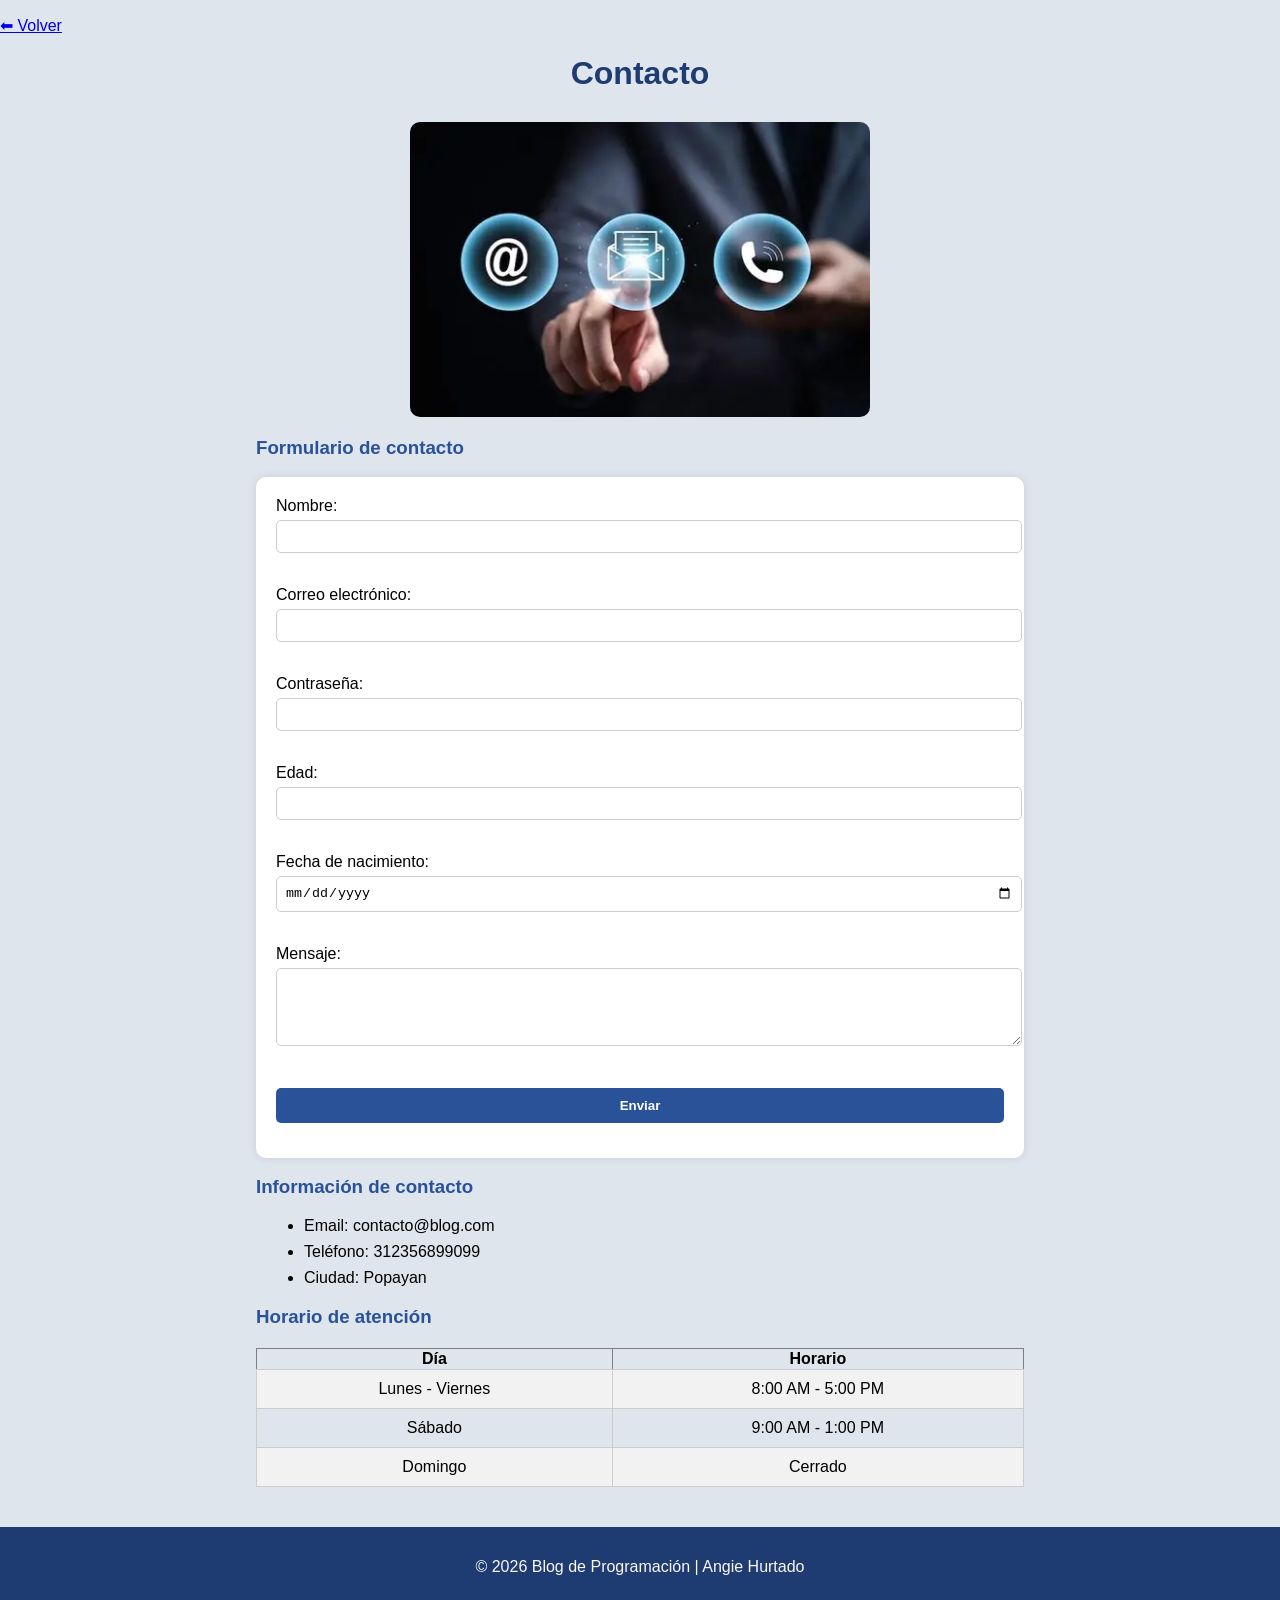
==== BLOG_PROGRAMACION--main/Contacto.html @ 25b20465 "agregue tabla de funciones a la pagina java script" ====
<!DOCTYPE html>
<html lang="es">

<head>
    <meta charset="UTF-8">
    <title>Contacto</title>
    <link rel="stylesheet" href="estilos.css">
</head>

<body>

    <p>
        <a href="javascript:history.back()">⬅ Volver</a>
    </p>

    <header class="header">
        <h1>Contacto</h1>
    </header>

    <section class="main">

        <article class="post">

            <img src="imagenes/CONTACTOS.webp" alt="" srcset="">

            <h3>Formulario de contacto</h3>

            <form action="" method="post" autocomplete="on">

                <label>Nombre:</label><br>
                <input type="text" name="nombre" required><br><br>

                <label>Correo electrónico:</label><br>
                <input type="email" name="correo"><br><br>

                <label>Contraseña:</label><br>
                <input type="password" name="clave"><br><br>

                <label>Edad:</label><br>
                <input type="number" name="edad"><br><br>

                <label>Fecha de nacimiento:</label><br>
                <input type="date" name="fecha"><br><br>

                <label>Mensaje:</label><br>
                <textarea name="mensaje" rows="4" cols="40"></textarea><br><br>

                <input type="submit" value="Enviar">

            </form>

            <h3>Información de contacto</h3>

            <ul>
                <li>Email: contacto@blog.com</li>
                <li>Teléfono: 312356899099</li>
                <li>Ciudad: Popayan</li>
            </ul>

            <h3>Horario de atención</h3>

            <table border="1">

                <tr>
                    <th>Día</th>
                    <th>Horario</th>
                </tr>

                <tr>
                    <td>Lunes - Viernes</td>
                    <td>8:00 AM - 5:00 PM</td>
                </tr>

                <tr>
                    <td>Sábado</td>
                    <td>9:00 AM - 1:00 PM</td>
                </tr>

                <tr>
                    <td>Domingo</td>
                    <td>Cerrado</td>
                </tr>

            </table>

        </article>

    </section>

    <footer class="pie">
        <p>© 2026 Blog de Programación | Angie Hurtado</p>
    </footer>

    <script src="script.js"></script>

</body>
</html>
---- BLOG_PROGRAMACION--main/estilos.css ----
body{
font-family: Arial, Helvetica, sans-serif;
background-color:hsl(212, 27%, 90%);
margin:0;
padding:0;
}



.encabezado{
background:linear-gradient(90deg,#232121,#9898ae00);
color:rgb(236, 236, 240);
text-align:center;
padding:25px;
font-size:28px;
}




.menu{
background-color:#6b96de;
text-align:center;
padding:15px;
}

.menu a{
color:rgb(32, 30, 30);
text-decoration:none;
margin:15px;
font-weight:bold;
font-size:18px;
transition:0.3s;
}

.menu a:hover{
color:#6a6236;
}



.contenido{
width:80%;
margin:auto;
margin-top:30px;
}

.articulo{
background:white;
padding:25px;
border-radius:10px;
box-shadow:0px 0px 10px rgba(0,0,0,0.1);
}


h2{
color:#1e283a;
border-bottom:3px solid #2a5298;
padding-bottom:5px;
}

h3{
color:#2a5298;
}



img{
display:block;
margin:auto;
width:60%;
border-radius:10px;
margin-top:15px;
margin-bottom:20px;
}



ul li{
margin:8px;
}

ol li{
margin:8px;
}



table{
width:100%;
border-collapse:collapse;
margin-top:20px;
font-size:16px;
}

caption{
font-weight:bold;
margin-bottom:10px;
color:#1e3c72;
font-size:18px;
}

thead{
background-color:#2a5298;
color:rgb(32, 30, 30);
}

thead th{
padding:12px;
}

tbody tr:nth-child(even){
background-color:#f2f2f2;
}

tbody tr:hover{
background-color:#dfe9ff;
}

td{
padding:10px;
text-align:center;
border:1px solid #ccc;
}

tfoot{
background-color:#e8ecf8;
font-weight:bold;
}


.pie{
background:#1e3c72;
color:rgb(252, 246, 246);
text-align:center;
padding:15px;
margin-top:40px;
}


blockquote{
background:#e8ecf8;
border-left:5px solid #2a5298;
padding:15px;
margin:20px;
font-style:italic;
}

/* TITULO CONTACTO */

h1{
text-align:center;
color:#1e3c72;
margin-top:20px;
}

/* CONTENEDOR CONTACTO */

.main{
width:60%;
margin:auto;
margin-top:30px;
}

/* FORMULARIO */

form{
background:white;
padding:20px;
border-radius:10px;
box-shadow:0px 0px 10px rgba(0,0,0,0.1);
}

/* CAMPOS */

input, textarea{
width:100%;
padding:8px;
margin-top:5px;
margin-bottom:15px;
border:1px solid #ccc;
border-radius:5px;
}

/* BOTON */

input[type="submit"]{
background:#2a5298;
color:white;
border:none;
padding:10px;
font-weight:bold;
cursor:pointer;
}

input[type="submit"]:hover{
background:#1e3c72;
}

 IMAGEN MAS PEQUEÑA 

img{
display:block;
margin:auto;
width:30%;
margin-bottom:20px;
border-radius:10px;
}
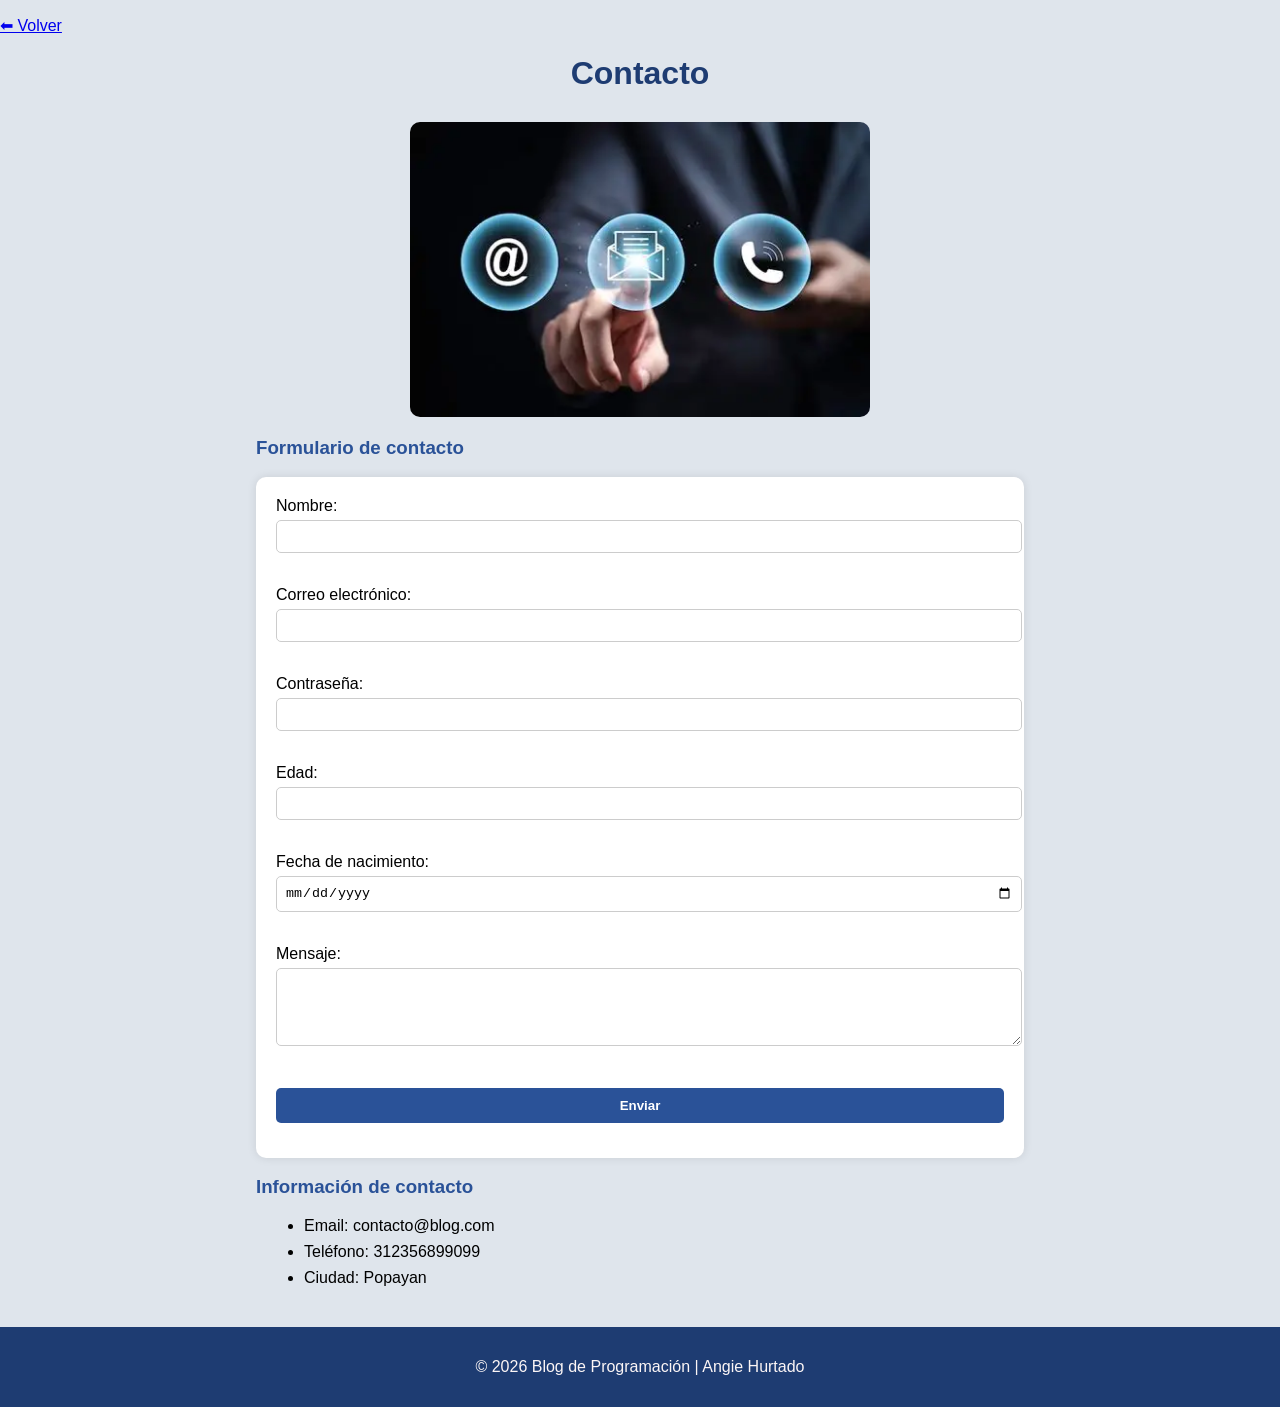
==== commit c5d10205: "elimine horario de atencion de la pagina contactos" ====
--- a/BLOG_PROGRAMACION--main/Contacto.html
+++ b/BLOG_PROGRAMACION--main/Contacto.html
@@ -57,34 +57,7 @@
                 <li>Ciudad: Popayan</li>
             </ul>
 
-            <h3>Horario de atención</h3>
-
-            <table border="1">
-
-                <tr>
-                    <th>Día</th>
-                    <th>Horario</th>
-                </tr>
-
-                <tr>
-                    <td>Lunes - Viernes</td>
-                    <td>8:00 AM - 5:00 PM</td>
-                </tr>
-
-                <tr>
-                    <td>Sábado</td>
-                    <td>9:00 AM - 1:00 PM</td>
-                </tr>
-
-                <tr>
-                    <td>Domingo</td>
-                    <td>Cerrado</td>
-                </tr>
-
-            </table>
-
-        </article>
-
+        
     </section>
 
     <footer class="pie">
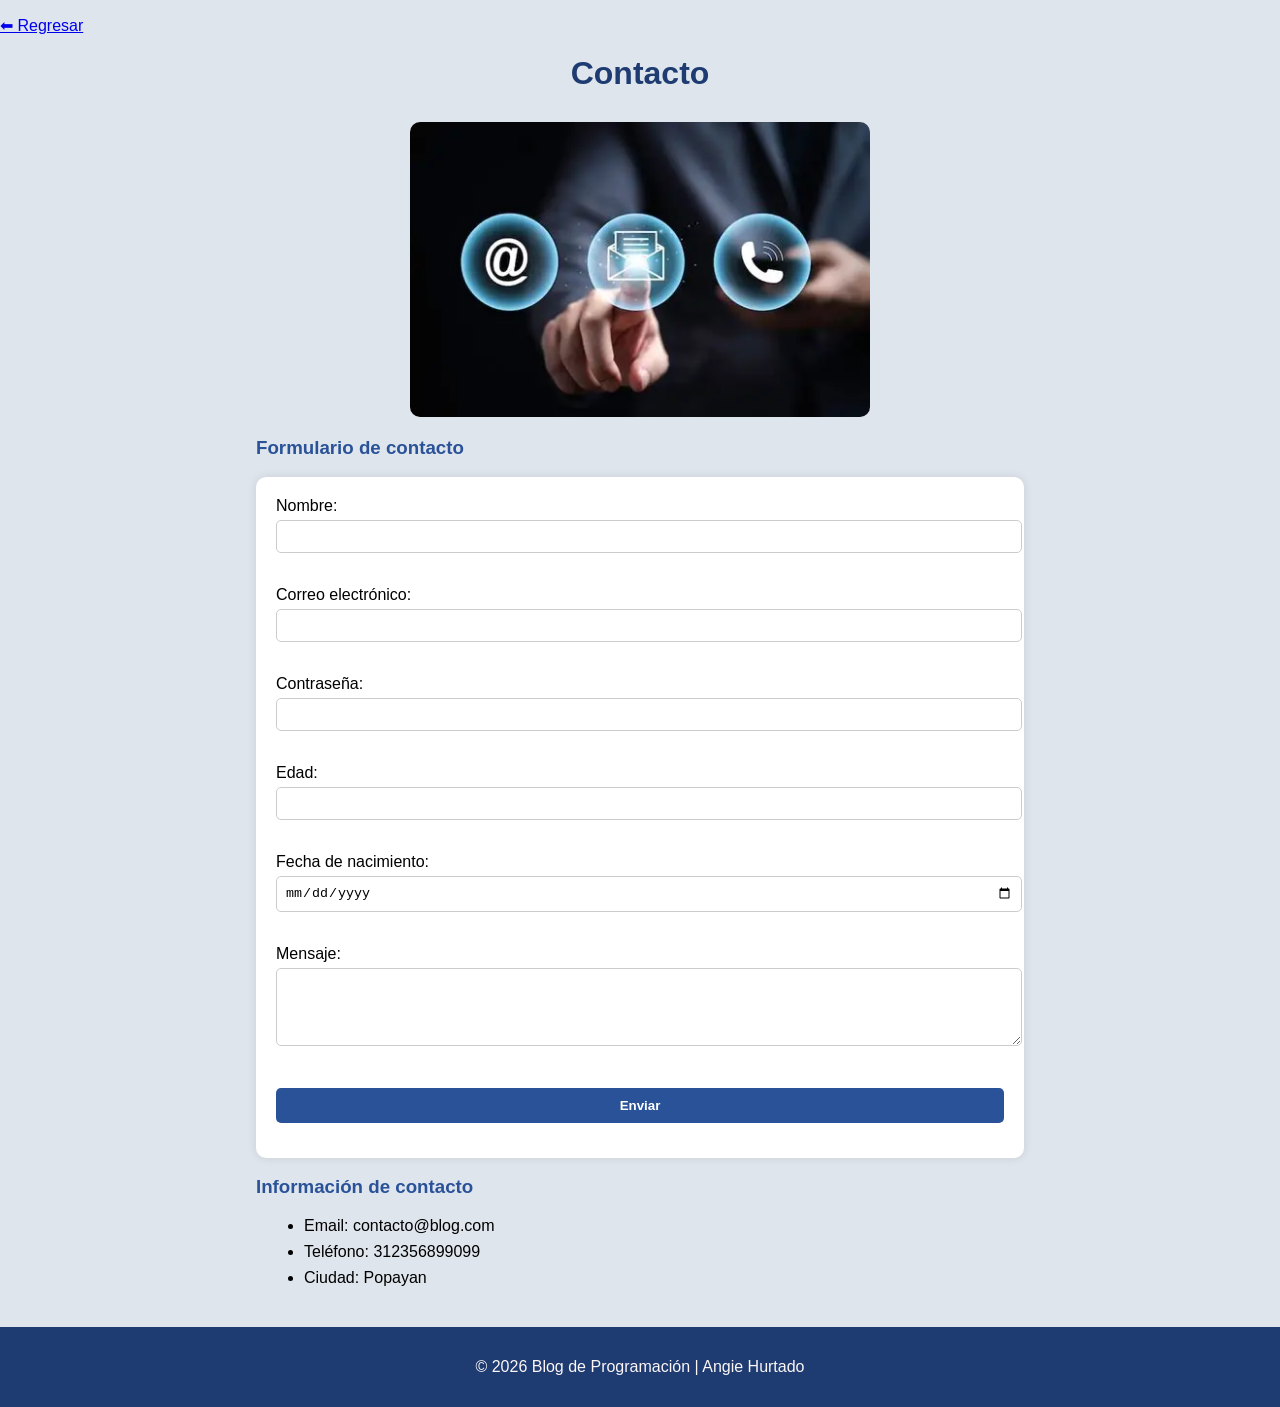
==== commit 98db0d72: "agregue flecha de navegacion para volver al inicio de la pagina de mi blog de programacion" ====
--- a/BLOG_PROGRAMACION--main/Contacto.html
+++ b/BLOG_PROGRAMACION--main/Contacto.html
@@ -10,7 +10,7 @@
 <body>
 
     <p>
-        <a href="javascript:history.back()">⬅ Volver</a>
+        <a href="javascript:history.back()">⬅ Regresar</a>
     </p>
 
     <header class="header">
--- a/BLOG_PROGRAMACION--main/estilos.css
+++ b/BLOG_PROGRAMACION--main/estilos.css
@@ -22,13 +22,13 @@
 
 
 .menu{
-background-color:#6b96de;
+background-color:#114398;
 text-align:center;
 padding:15px;
 }
 
 .menu a{
-color:rgb(32, 30, 30);
+color:rgb(27, 22, 22);
 text-decoration:none;
 margin:15px;
 font-weight:bold;
@@ -57,7 +57,7 @@
 
 
 h2{
-color:#1e283a;
+color:#1d1f22;
 border-bottom:3px solid #2a5298;
 padding-bottom:5px;
 }
